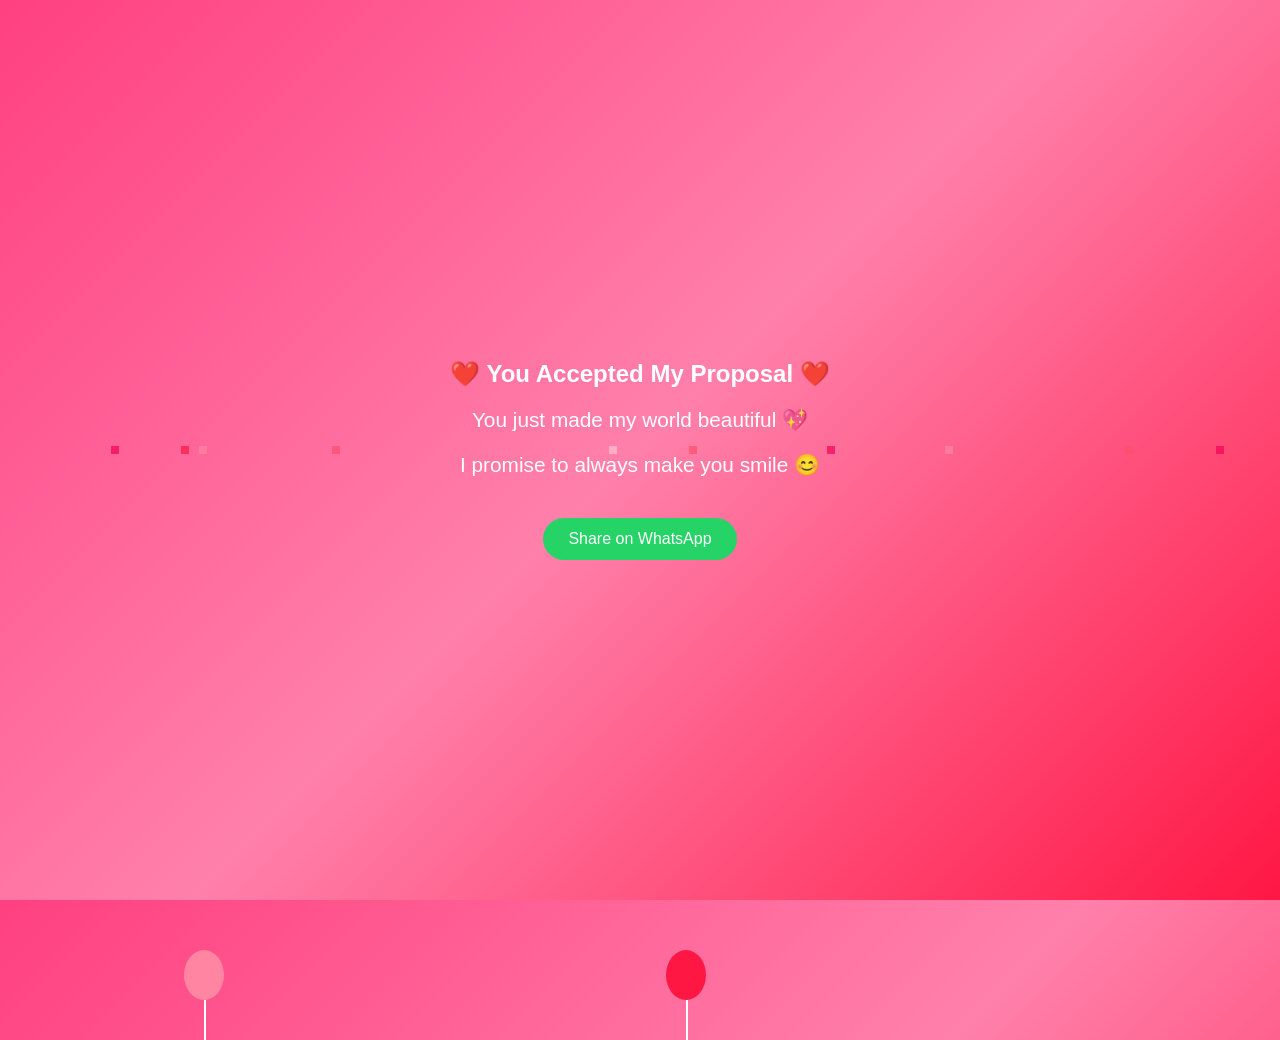
==== success.html @ 5dbdc712 "update Uwa" ====
<!DOCTYPE html>
<html lang="en">
<head>
<meta charset="UTF-8">
<meta name="viewport" content="width=device-width, initial-scale=1.0">
<title>Accepted ❤️</title>

<style>
body {
  margin:0;
  height:100vh;
  overflow:hidden;
  display:flex;
  justify-content:center;
  align-items:center;
  background:linear-gradient(135deg,#ff4081,#ff80ab,#ff1744);
  font-family:Arial;
  color:white;
  text-align:center;
}

/* Main Box */
.container {
  z-index: 2;
}

/* Romantic Heading */
h1 {
  font-size:3rem;
  animation:pop 1s infinite alternate;
  text-shadow: 0 0 20px rgba(255,255,255,0.7);
}

/* Romantic Text */
p {
  font-size:1.3rem;
  margin-top:10px;
  animation:fadeIn 2s ease-in-out;
}

@keyframes pop {
  to { transform: scale(1.1); }
}

@keyframes fadeIn {
  from { opacity:0; transform: translateY(20px); }
  to { opacity:1; transform: translateY(0); }
}

/* Button */
button {
  margin-top:20px;
  padding:12px 25px;
  border:none;
  border-radius:25px;
  background:#25D366;
  color:white;
  font-size:16px;
  cursor:pointer;
  transition:0.3s;
}

button:hover {
  transform: scale(1.1);
}

/* 🎈 Balloons */
.balloon {
  position:absolute;
  bottom:-100px;
  width:40px;
  height:50px;
  border-radius:50%;
  animation:floatUp linear infinite;
}

.balloon::after {
  content:"";
  position:absolute;
  width:2px;
  height:40px;
  background:white;
  top:50px;
  left:50%;
}

@keyframes floatUp {
  from { transform: translateY(0); }
  to { transform: translateY(-110vh); }
}

/* 🎉 Confetti */
.confetti {
  position:absolute;
  width:8px;
  height:8px;
  background:white;
  opacity:0.7;
  animation:fall linear infinite;
}

@keyframes fall {
  to {
    transform: translateY(100vh) rotate(360deg);
  }
}

/* 📱 Responsive */
@media(max-width:600px){
  h1 { font-size:2rem; }
  p { font-size:1rem; }
}
</style>
</head>

<body>

<div class="container">
  <h2><span>❤️</span> You Accepted My Proposal <span>❤️</span></h2>
  <p>You just made my world beautiful 💖</p>
  <p>I promise to always make you smile 😊</p>

  <button onclick="share()">Share on WhatsApp</button>
</div>

<script>
// 🎈 Generate Balloons
const colors = ["#ff4d6d","#ff85a2","#ffc2d1","#ff1744","#f50057"];

setInterval(()=>{
  const balloon = document.createElement("div");
  balloon.classList.add("balloon");

  balloon.style.left = Math.random()*100 + "vw";
  balloon.style.background = colors[Math.floor(Math.random()*colors.length)];
  balloon.style.animationDuration = (5 + Math.random()*5) + "s";

  document.body.appendChild(balloon);

  setTimeout(()=> balloon.remove(), 10000);
}, 500);

// 🎉 Confetti
setInterval(()=>{
  const confetti = document.createElement("div");
  confetti.classList.add("confetti");

  confetti.style.left = Math.random()*100 + "vw";
  confetti.style.background = colors[Math.floor(Math.random()*colors.length)];
  confetti.style.animationDuration = (3 + Math.random()*3) + "s";

  document.body.appendChild(confetti);

  setTimeout(()=> confetti.remove(), 6000);
}, 100);


// 🔥 Get number from URL
const urlParams = new URLSearchParams(window.location.search);
let userNumber = urlParams.get("num");

// Optional fallback (agar URL me na ho)
if (!userNumber) {
  userNumber = "";
}

if (userNumber && userNumber.length === 10) {
  userNumber = "91" + userNumber;
}

// Save in localStorage (so next page use kare)
if (userNumber) {
  localStorage.setItem("whatsappNumber", userNumber);
}


function share(){
  const number = localStorage.getItem("whatsappNumber");
    
  const text = "I just accepted ❤️ 😍";

  window.open(`https://wa.me/${number}?text=${encodeURIComponent(text)}`);
}


</script>

</body>
</html>
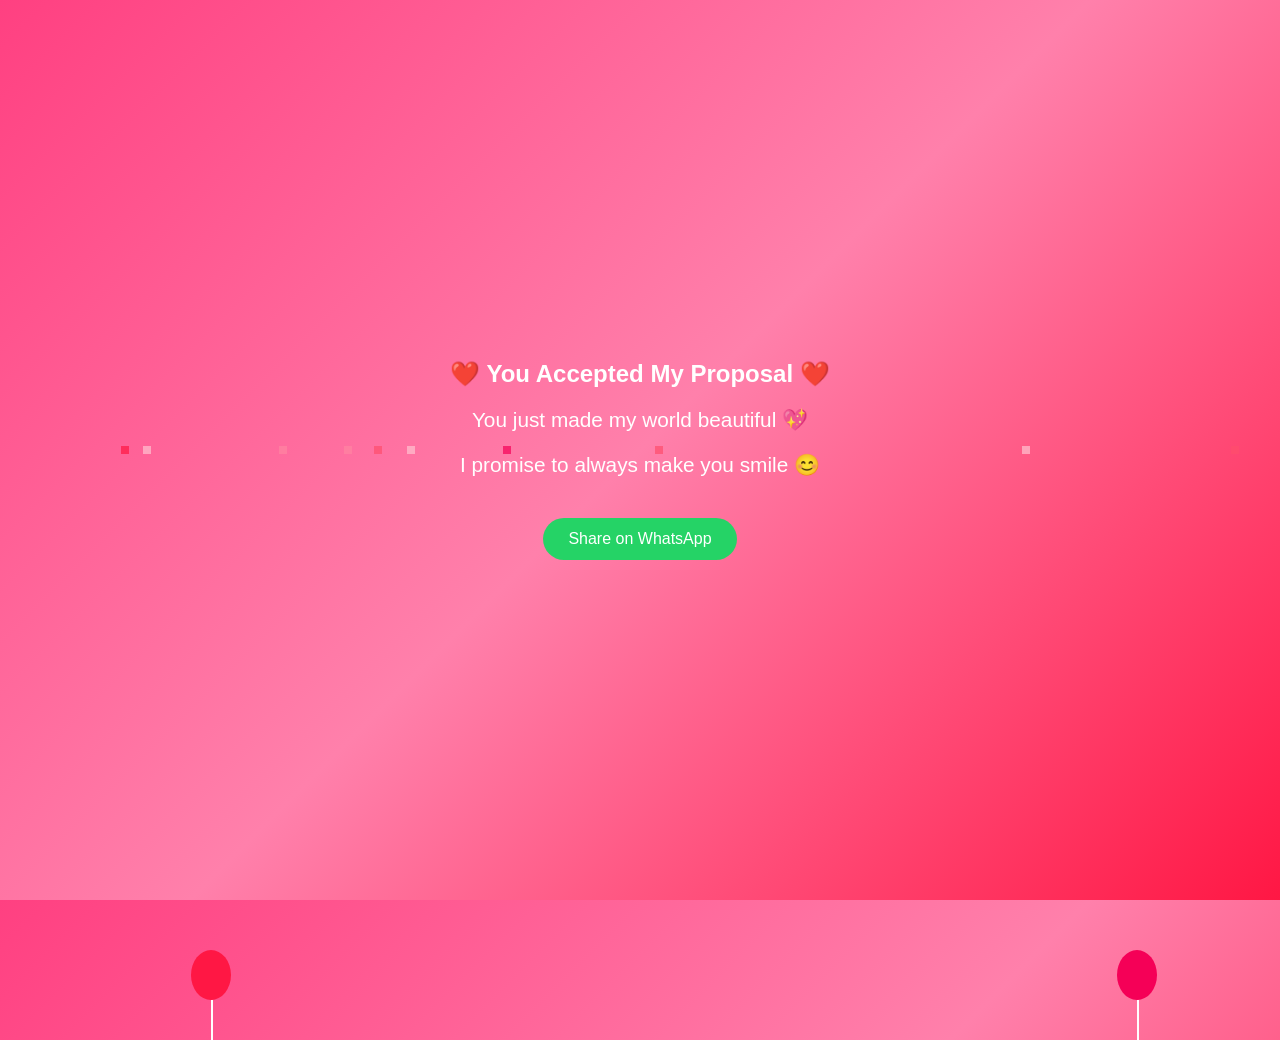
==== commit 1dd6d37c: "update text" ====
--- a/success.html
+++ b/success.html
@@ -177,7 +177,7 @@
 function share(){
   const number = localStorage.getItem("whatsappNumber");
     
-  const text = "I just accepted ❤️ 😍";
+  const text = "I said YES ❤️ 😍 (just for you)";
 
   window.open(`https://wa.me/${number}?text=${encodeURIComponent(text)}`);
 }
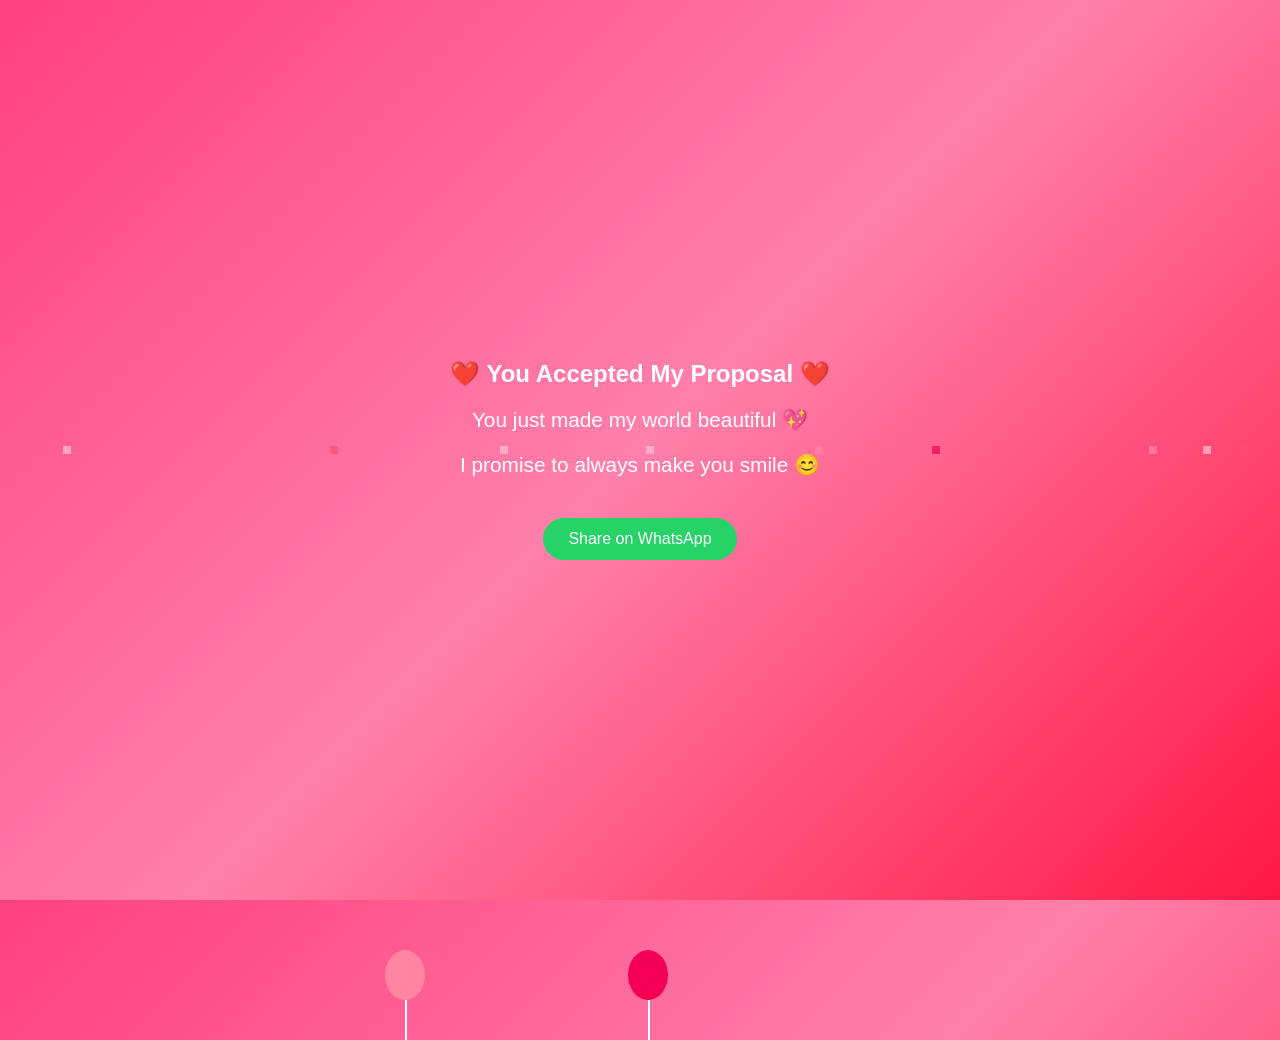
==== commit 826d37ee: "update text1" ====
--- a/success.html
+++ b/success.html
@@ -180,6 +180,7 @@
   const text = "I said YES ❤️ 😍 (just for you)";
 
   window.open(`https://wa.me/${number}?text=${encodeURIComponent(text)}`);
+  localStorage.removeItem("whatsappNumber");
 }
 
 
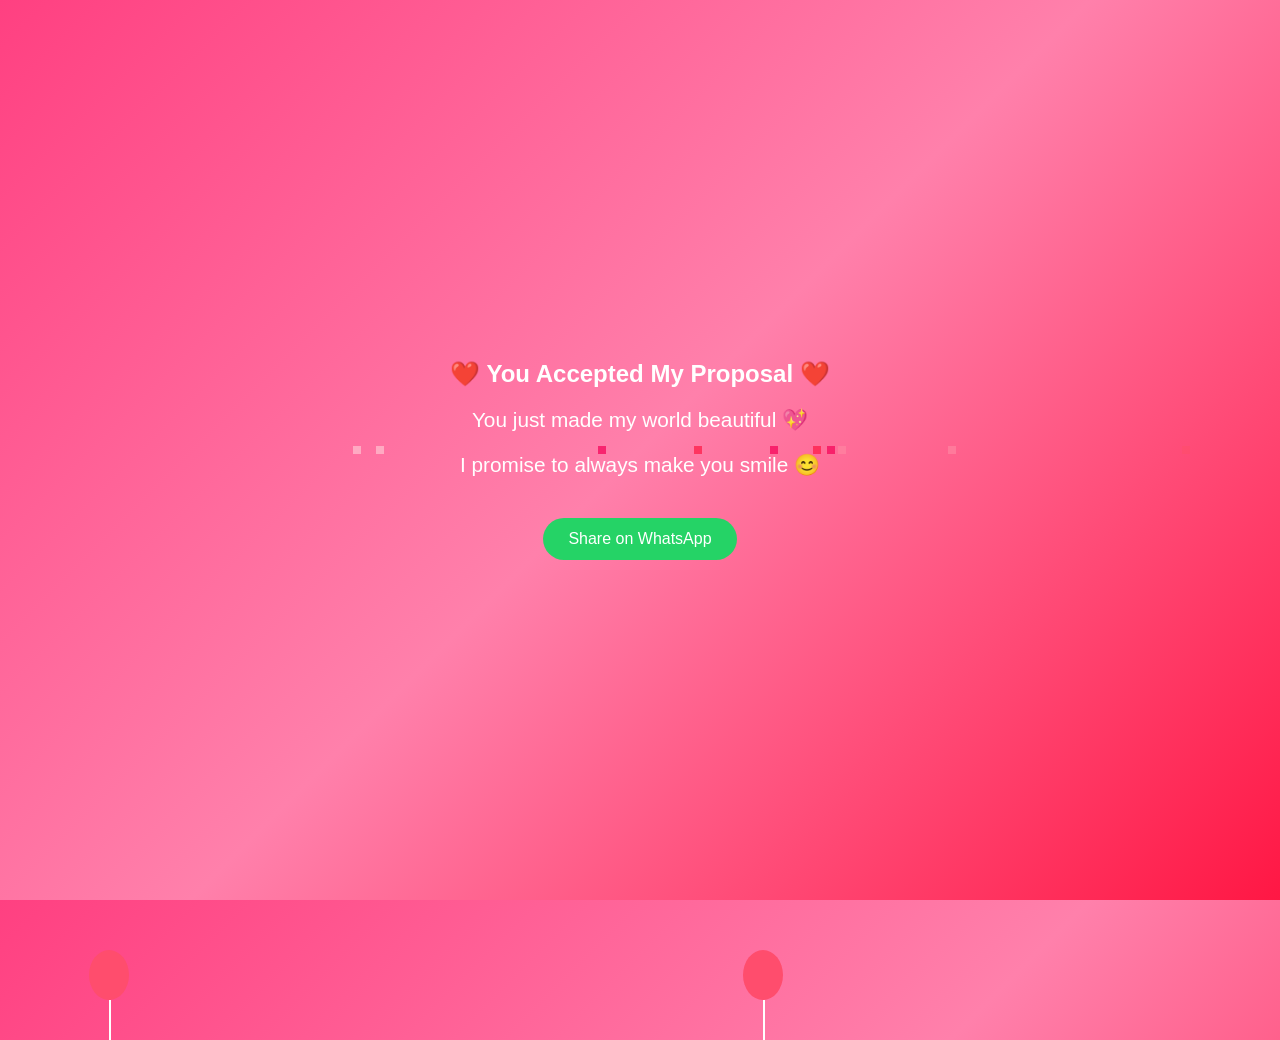
==== commit 9361a993: "WhatsApp logic change Refactor number retrieval to use URL parameters instead of localStorage." ====
--- a/success.html
+++ b/success.html
@@ -154,37 +154,22 @@
   setTimeout(()=> confetti.remove(), 6000);
 }, 100);
 
+function share(){
+  const urlParams = new URLSearchParams(window.location.search);
+  const number = urlParams.get("num");
 
-// 🔥 Get number from URL
-const urlParams = new URLSearchParams(window.location.search);
-let userNumber = urlParams.get("num");
+  if (!number) {
+    alert("No number found!");
+    return;
+  }
 
-// Optional fallback (agar URL me na ho)
-if (!userNumber) {
-  userNumber = "";
-}
+  const text = "I said YES ❤️ 😍 (just for you)"
 
-if (userNumber && userNumber.length === 10) {
-  userNumber = "91" + userNumber;
-}
-
-// Save in localStorage (so next page use kare)
-if (userNumber) {
-  localStorage.setItem("whatsappNumber", userNumber);
-}
-
-
-function share(){
-  const number = localStorage.getItem("whatsappNumber");
-    
-  const text = "I said YES ❤️ 😍 (just for you)";
-
-  window.open(`https://wa.me/${number}?text=${encodeURIComponent(text)}`);
-  localStorage.removeItem("whatsappNumber");
-}
-
+  window.open(`https://wa.me/91${number}?text=${encodeURIComponent(text)}`);
+  }
+  
 
 </script>
 
 </body>
-</html>+</html>
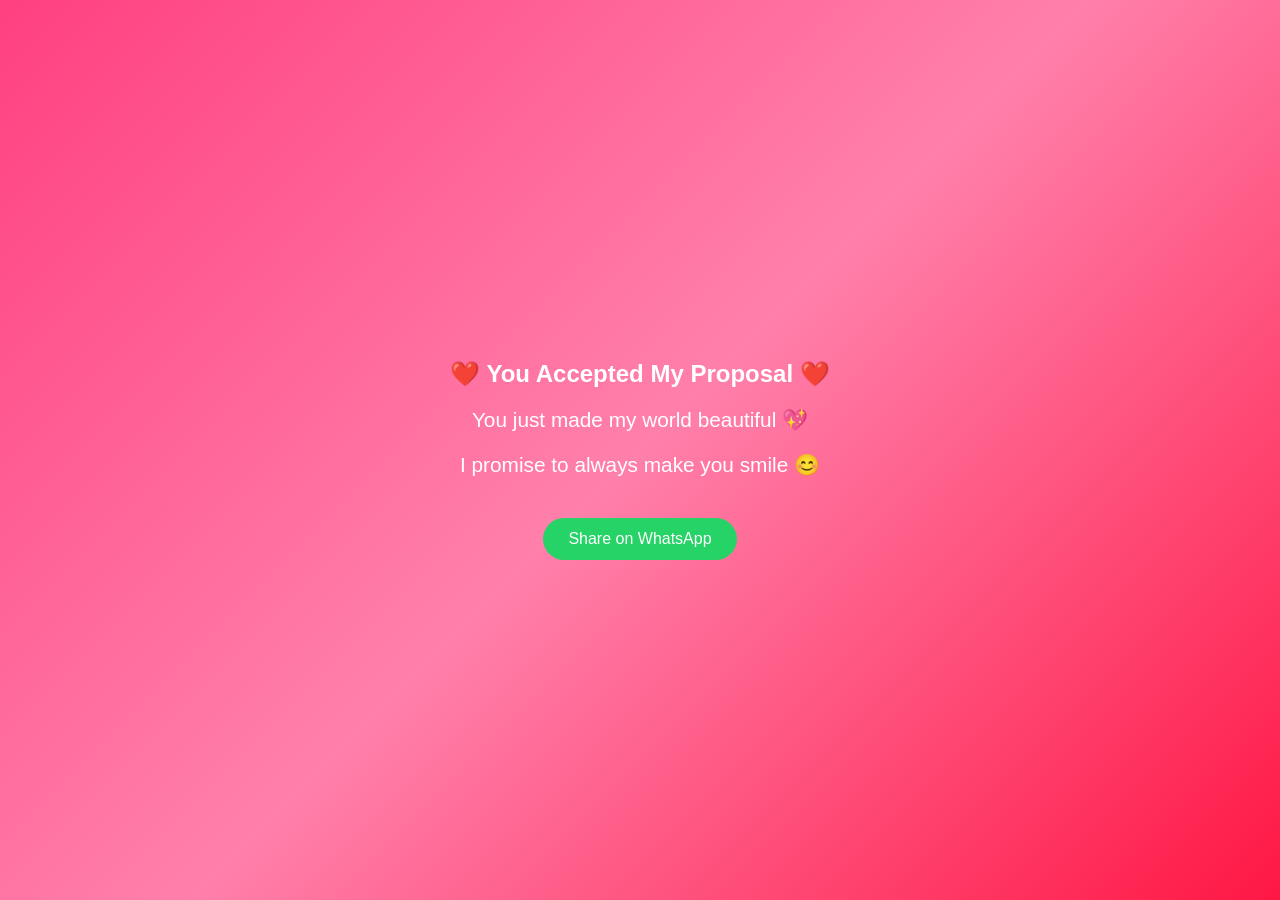
==== commit 4beb0bce: "Invalid whatsApp number text" ====
--- a/success.html
+++ b/success.html
@@ -159,7 +159,8 @@
   const number = urlParams.get("num");
 
   if (!number) {
-    alert("No number found!");
+    alert("Invalid whatsApp number! Please ask sender again.");
+  }
     return;
   }
 
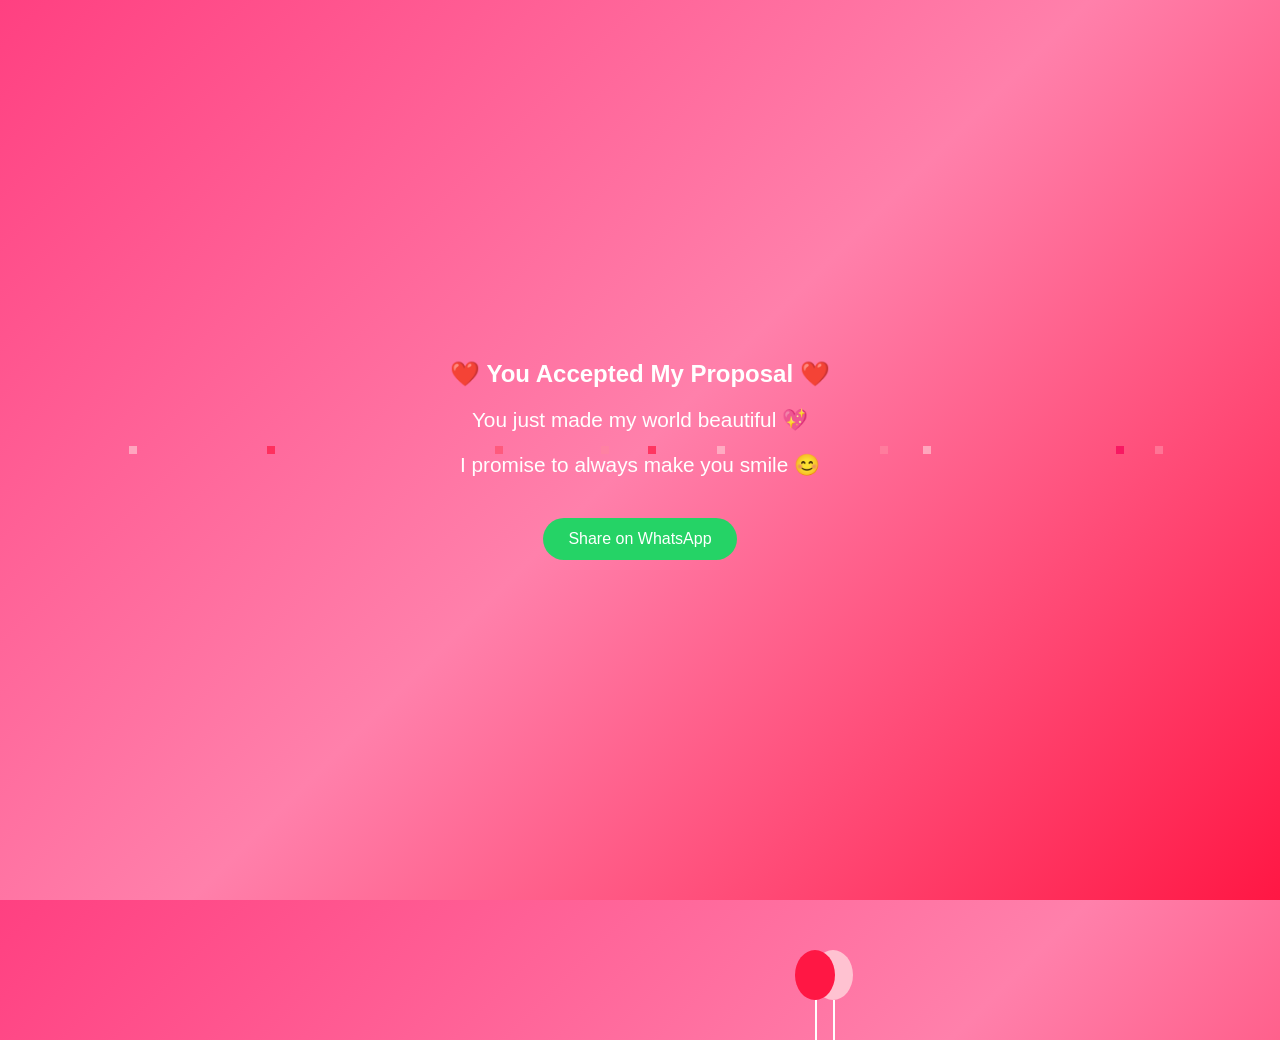
==== commit d2ba93d9: "Barack missing" ====
--- a/success.html
+++ b/success.html
@@ -160,7 +160,6 @@
 
   if (!number) {
     alert("Invalid whatsApp number! Please ask sender again.");
-  }
     return;
   }
 
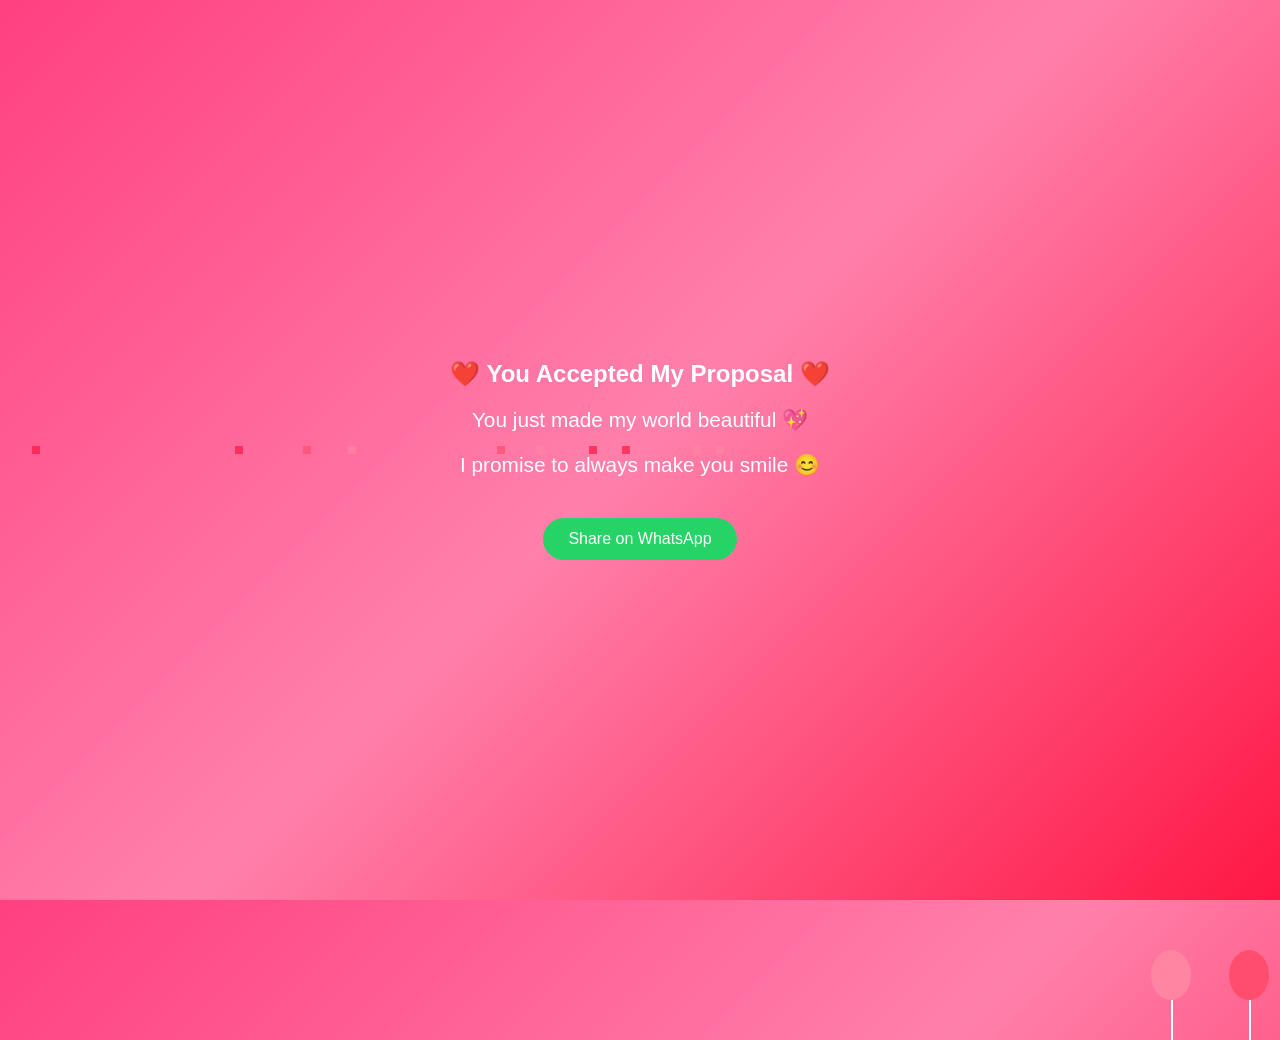
==== commit c10d2b78: "Not valid number" ====
--- a/success.html
+++ b/success.html
@@ -158,7 +158,7 @@
   const urlParams = new URLSearchParams(window.location.search);
   const number = urlParams.get("num");
 
-  if (!number) {
+  if (!number || !userNumber.length ===10) {
     alert("Invalid whatsApp number! Please ask sender again.");
     return;
   }
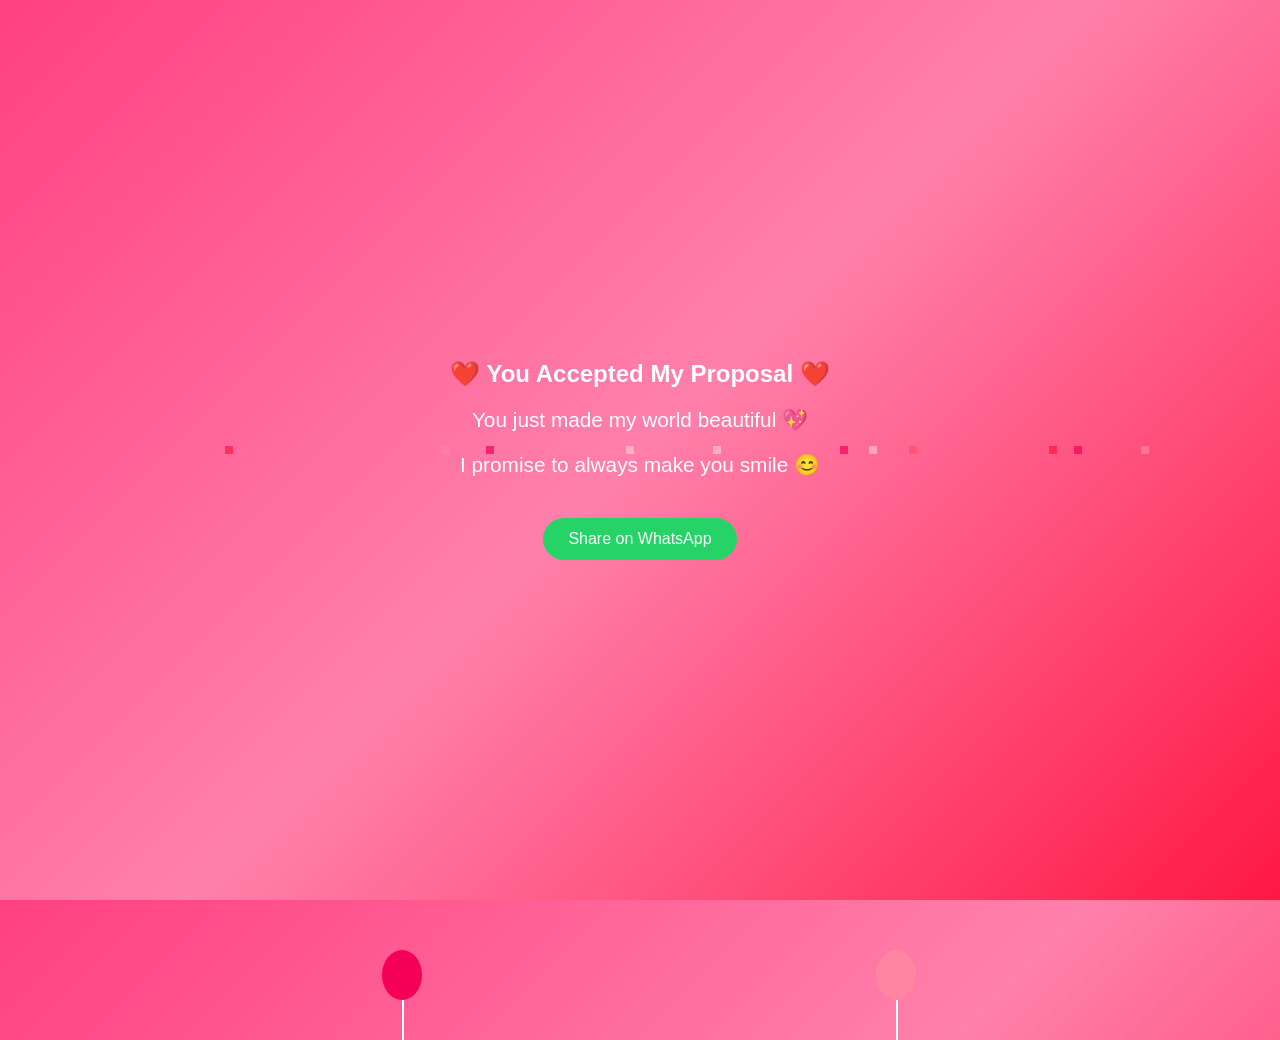
==== commit 23ce4b9b: "Not valid wa number" ====
--- a/success.html
+++ b/success.html
@@ -158,7 +158,7 @@
   const urlParams = new URLSearchParams(window.location.search);
   const number = urlParams.get("num");
 
-  if (!number || !userNumber.length ===10) {
+  if (!number || number.length !==10) {
     alert("Invalid whatsApp number! Please ask sender again.");
     return;
   }
